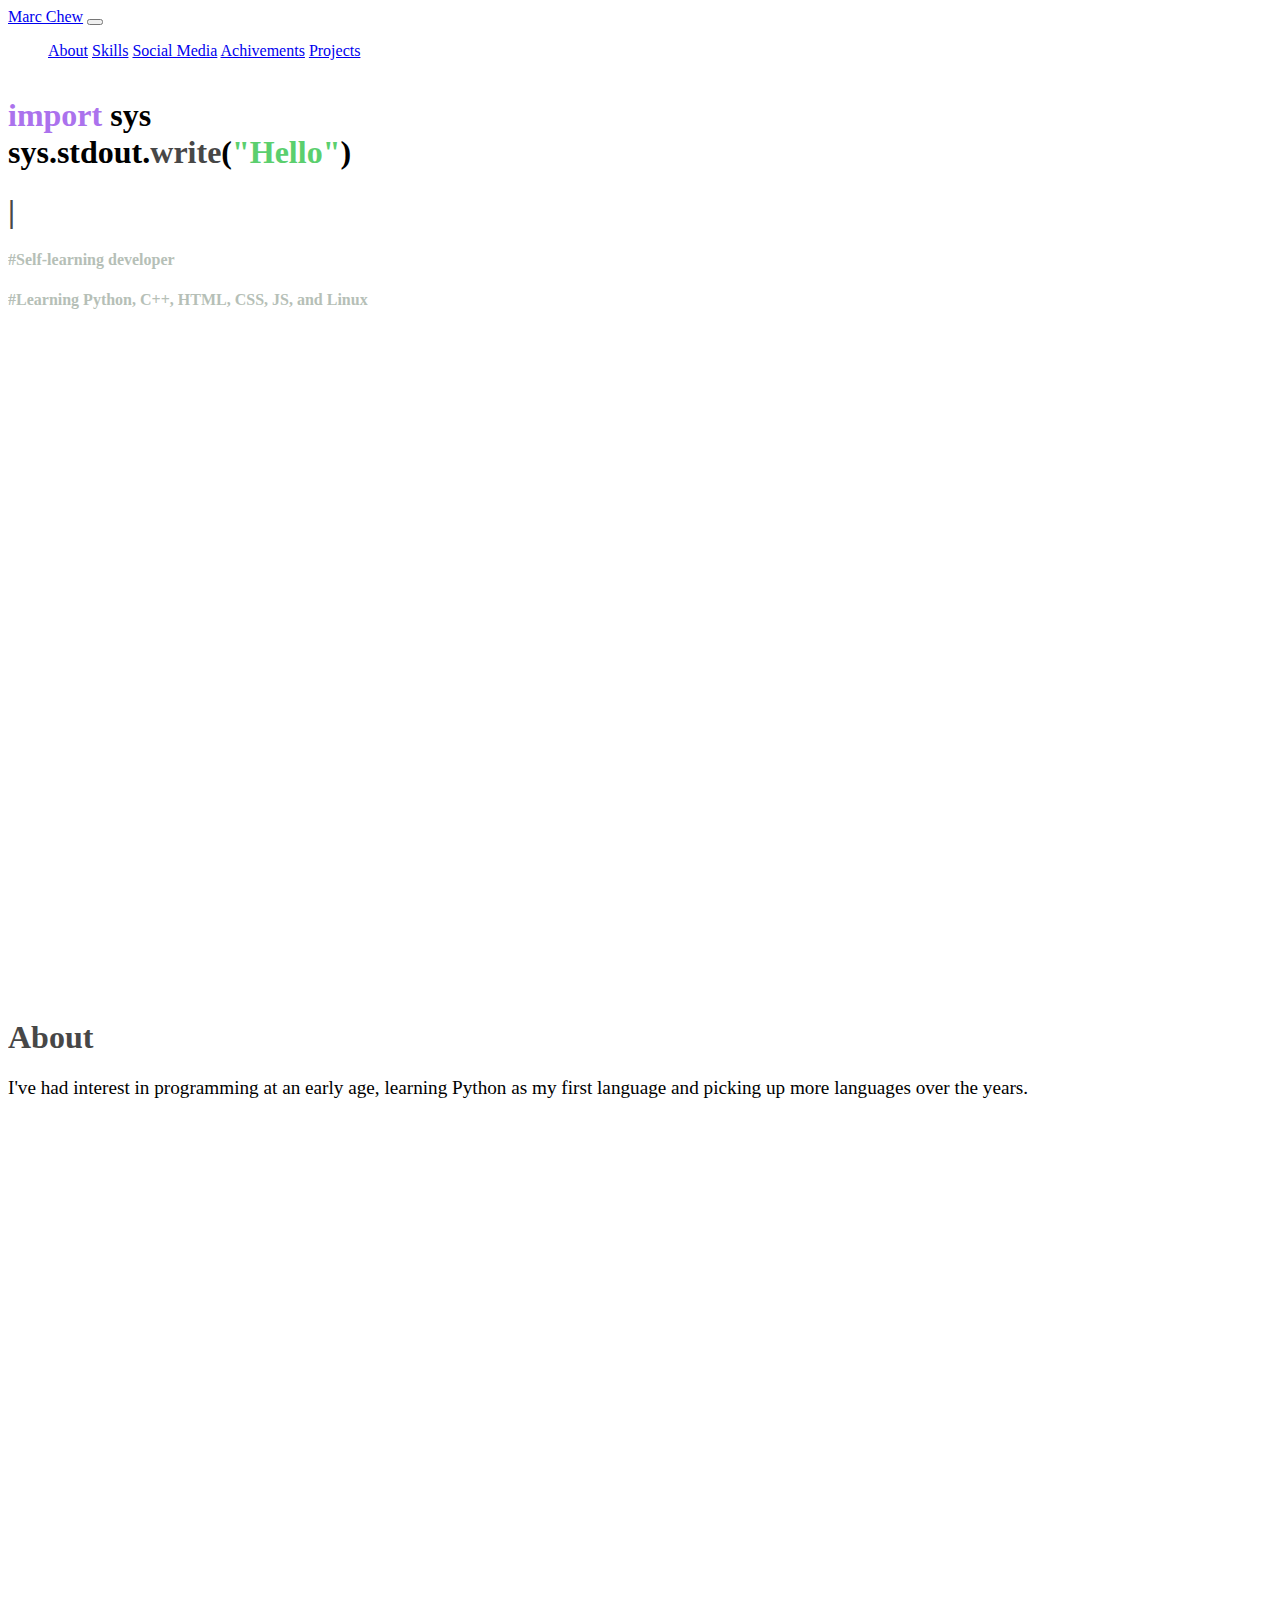
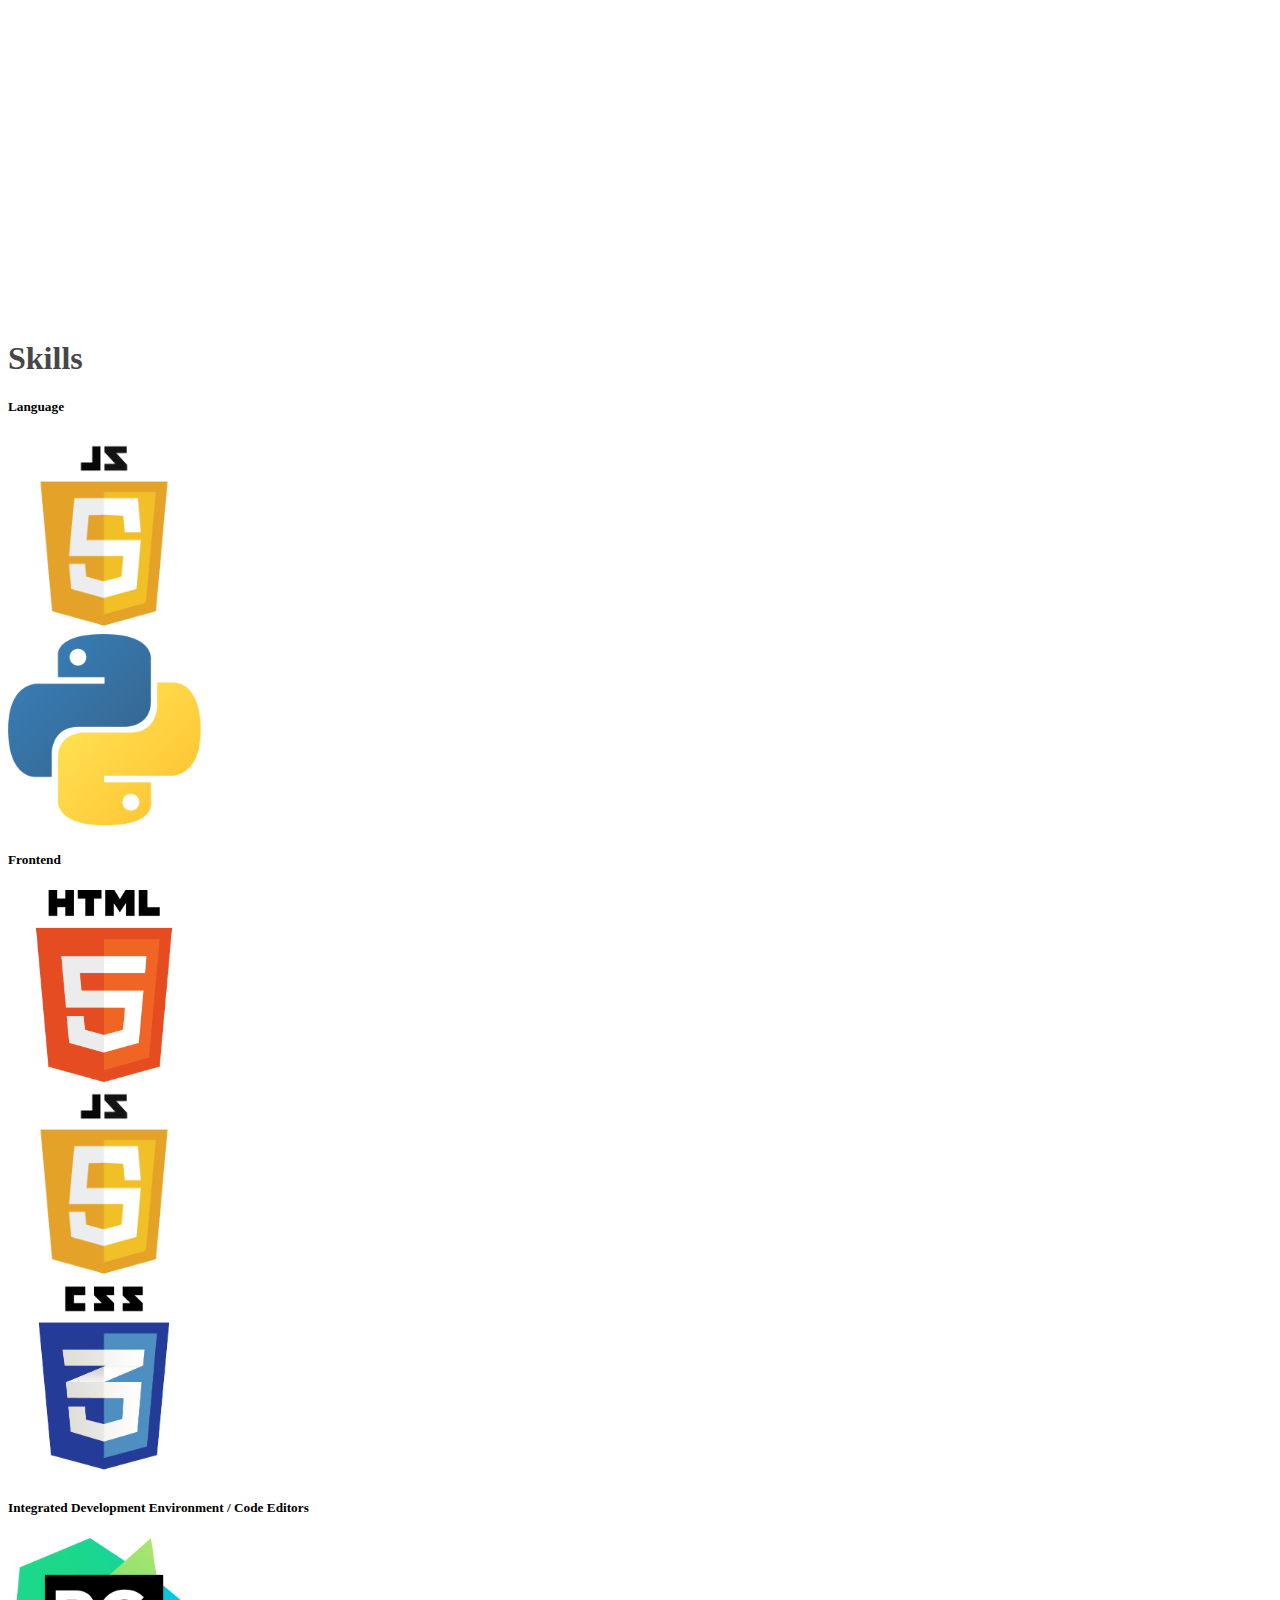
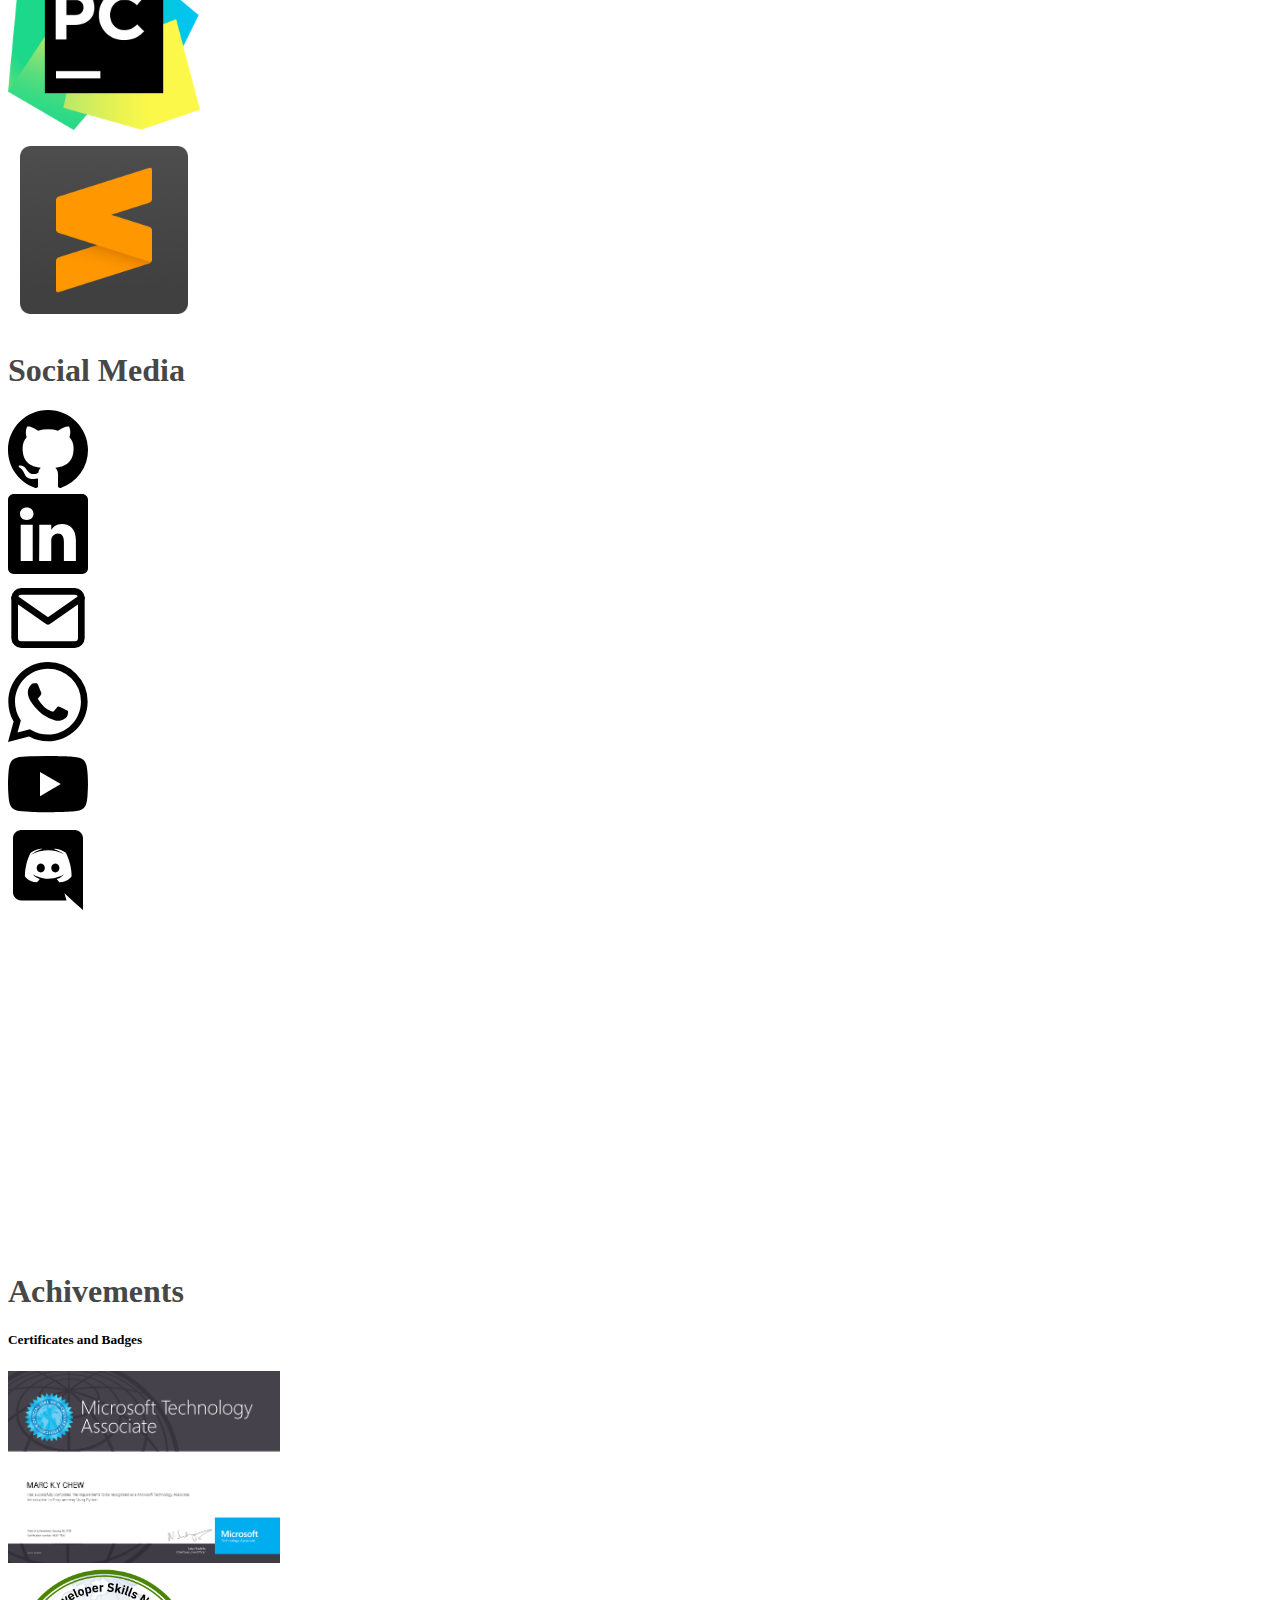
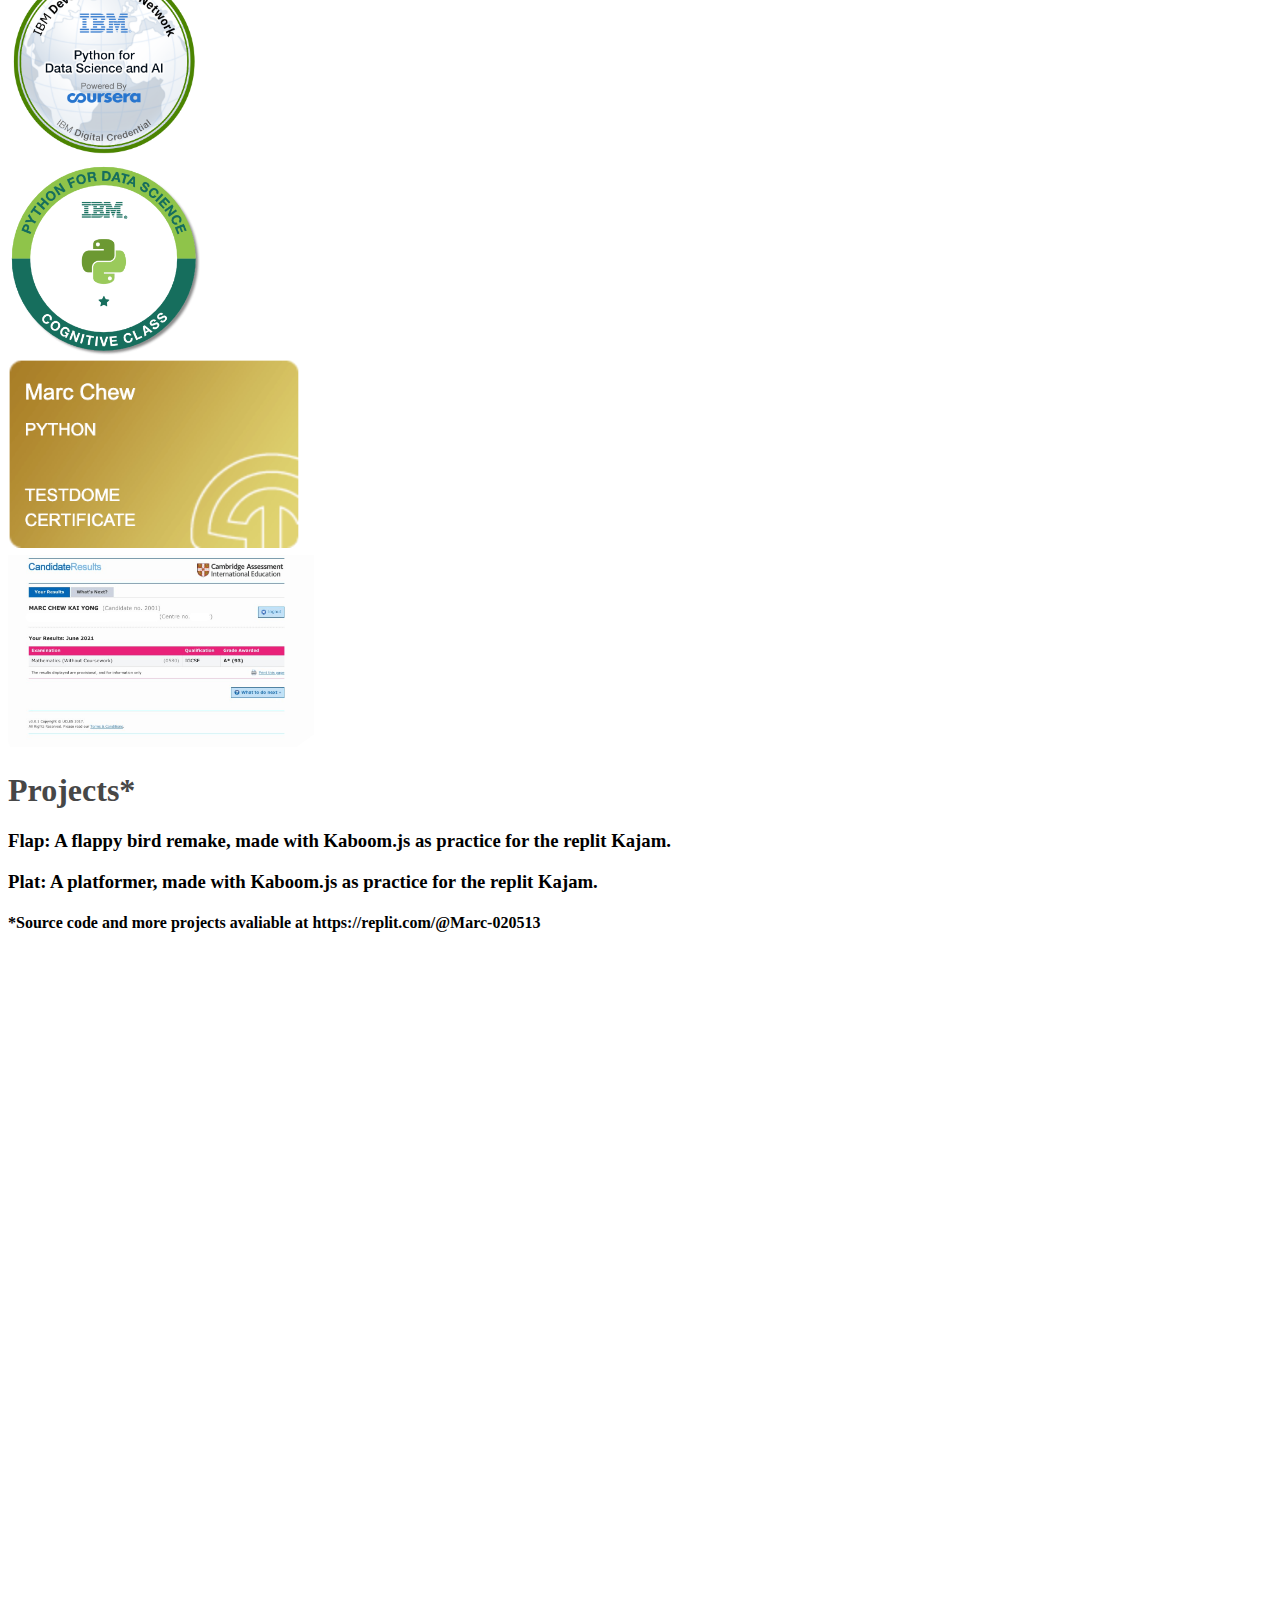
==== index.html @ f0d6da0d "Uploaded files" ====
<!DOCTYPE html>
<html lang="en" xmlns="http://www.w3.org/1999/xhtml">

<head>
	<meta charset="utf-8" />
	<meta name="viewport" content="width=device-width, initial-scale=1.0">
  <meta name="keywords" content="Marc Chew, marc chew, Marc chew, marc Chew, Marc Chew programming, marc chew programming, Marc chew programming, marc Chew programming">
	<meta name="description" content="Marc Chew is a self-learning developer, learning Python, C++, HTML, CSS, JS, and Linux.">
	<link href="style.css" rel="stylesheet" media="all" />
	<link href="https://cdn.jsdelivr.net/npm/bootstrap@5.1.3/dist/css/bootstrap.min.css" rel="stylesheet" integrity="sha384-1BmE4kWBq78iYhFldvKuhfTAU6auU8tT94WrHftjDbrCEXSU1oBoqyl2QvZ6jIW3"
	 crossorigin="anonymous">
	<link rel="shortcut icon" type="image/x-icon" href="media/favicon.ico" />
	<title>Marc Chew</title>
</head>

<body>
  
		<nav class="navbar navbar-expand-lg navbar-dark bg-dark navbar-fixed-top sticky-top" aria-label="Fourth navbar example">

			<a class="navbar-brand" href="#intro">Marc Chew</a>
			<button class="navbar-toggler" type="button" data-bs-toggle="collapse" data-bs-target="#navbarsExample04" aria-controls="navbarsExample04" aria-expanded="false" aria-label="Toggle navigation">
        <span class="navbar-toggler-icon"></span>
      </button>

      <div class="collapse navbar-collapse" id="navbarsExample04">
        <ul class="navbar-nav me-auto mb-2 mb-md-0">
        <a class="nav-link" href="#about"><i class="pr-2" data-feather="info"></i>About</a>
        <a class="nav-link" href="#skills"><i class="pr-2" data-feather="tool"></i>Skills</a>
        <a class="nav-link" href="#social"><i class="pr-2" data-feather="info"></i>Social Media</a>
        <a class="nav-link" href="#achivements"><i class="pr-2" data-feather="info"></i>Achivements</a>
				<a class="nav-link" href="#projects"><i class="pr-2" data-feather="info"></i>Projects</a>
					<!--
          IF YOU SEE THIS, IGNORE THIS, THIS IS FOR REFRENCE FOR OTHER PROJECTS.
          <li class="nav-item">
            <a class="nav-link disabled">Disabled</a>
          </li>
          <li class="nav-item dropdown">
            <a class="nav-link dropdown-toggle" href="#" id="dropdown04" data-bs-toggle="dropdown" aria-expanded="false">Dropdown</a>
            <ul class="dropdown-menu" aria-labelledby="dropdown04">
              <li><a class="dropdown-item" href="#">Action</a></li>
              <li><a class="dropdown-item" href="#">Another action</a></li>
              <li><a class="dropdown-item" href="#">Something else here</a></li>
            </ul>
          </li>!-->
        </ul>
    </div>
  </nav>


<main class="vh-100 pr-3 pl-3" >

        <div id="intro" class="d-flex align-items-center">
            <div>
                <div id="intro-title" class="d-flex align-items-end"><h1 class="display-4"><span style="color:#ab72ed">import </span><span style="color:#000000">sys<br></span><span style="color:#000000">sys.stdout.</span><span style="color:##3a7eb5">write</span><span style="color:#000000">(</span><span style="color:#5bcf6e">"Hello"</span><span style="color:#000000">)</span></h1><h1 class="display-3 blink">|</h1></div>
                    <h4 class="font-weight-light" style="color: #b6bfb7;">#Self-learning developer</h4>
                    <h4 class="font-weight-light" style="color: #b6bfb7;">#Learning Python, C++, HTML, CSS, JS, and Linux</h4>
            </div>
        </div>
        <div id="about" class="d-flex justify-content-center flex-column">  

            <h1 class="mt-4 mb-4 font-weight-light">About</h1>
            <div id="about-content" class="font-weight-light" >                
                <p>
                    I've had interest in programming at an early age, learning Python as my first language and picking up more languages over the years.
                </p>
            </div>
    </div>
    <div id="skills" class="d-flex flex-column">
            <h1 class="mt-4 mb-4 font-weight-light">Skills</h1>
            <div class="flex-fill d-flex flex-column justify-content-around align-items-stretch">
                <div class="card m-1 shadow" >
                    <div class="card-body">
                        <h5 class="card-title">Language</h5>
                        <div class="row row-cols-3">
                            <div class="col d-flex justify-content-around align-items-center">
                                <img class="img-fluid skills-image" src="media/js.png" />
                            </div>
                            <div class="col d-flex justify-content-around align-items-center">
                                <img class="img-fluid skills-image"  src="media/python.png" />
                            </div>
                            
                        </div>
                    </div>
                </div>
                <div class="card m-1 shadow" >
                    <div class="card-body">
                        <h5 class="card-title">Frontend</h5>
                        <div class="row row-cols-2 row-cols-sm-4">
                            <div class="col d-flex justify-content-around align-items-center">
                                <img class="img-fluid skills-image"  src="media/html5.png" />
                            </div>
                            <div class="col d-flex justify-content-around align-items-center">
                                <img class="img-fluid skills-image" src="media/js.png" />
                            </div>
                            <div class="col d-flex justify-content-around align-items-center">
                                <img class="img-fluid skills-image" src="media/css.png" />
                            </div>
                        </div>
                    </div>
                </div>
                <div class="card m-1 shadow" >                                        
                    <div class="card-body">
                        <h5 class="card-title">Integrated Development Environment / Code Editors</h5>
                        <div class="row row-cols-1 row-cols-sm-2">
                            <div class="col d-flex justify-content-around align-items-center">
                                <img class="img-fluid skills-image"  src="media/pycharm.png" />
                            </div>
                            <div class="col d-flex justify-content-around align-items-center">
                                <img class="img-fluid skills-image"  src="media/sublimetext.png" />
                            </div>
                        </div>
                    </div>
                </div>
                
            </div>
        </div>
    <div id="social" class="d-flex flex-column">
            <h1 class="mt-4 mb-4 font-weight-light">Social Media</h1>
            <div class="flex-fill d-flex align-items-center justify-content-center">
                <div class="p-4">
                    <div class="row row-cols-2 row-cols-sm-5">
                    
                        <div class="col">
                            <a class="social-icons d-flex flex-column align-items-center" target="blank" href="https://github.com/marcchew">
                                <svg xmlns="http://www.w3.org/2000/svg" width="16" height="16" fill="currentColor" class="bi bi-github" viewBox="0 0 16 16">
                                    <path d="M8 0C3.58 0 0 3.58 0 8c0 3.54 2.29 6.53 5.47 7.59.4.07.55-.17.55-.38 0-.19-.01-.82-.01-1.49-2.01.37-2.53-.49-2.69-.94-.09-.23-.48-.94-.82-1.13-.28-.15-.68-.52-.01-.53.63-.01 1.08.58 1.23.82.72 1.21 1.87.87 2.33.66.07-.52.28-.87.51-1.07-1.78-.2-3.64-.89-3.64-3.95 0-.87.31-1.59.82-2.15-.08-.2-.36-1.02.08-2.12 0 0 .67-.21 2.2.82.64-.18 1.32-.27 2-.27.68 0 1.36.09 2 .27 1.53-1.04 2.2-.82 2.2-.82.44 1.1.16 1.92.08 2.12.51.56.82 1.27.82 2.15 0 3.07-1.87 3.75-3.65 3.95.29.25.54.73.54 1.48 0 1.07-.01 1.93-.01 2.2 0 .21.15.46.55.38A8.012 8.012 0 0 0 16 8c0-4.42-3.58-8-8-8z"/>
                                </svg>
                                <label class="text-muted font-weight-light text-center">Github : marcchew</label>
                            </a>
                        </div>
                        <div class="col">
                            <a class="social-icons d-flex flex-column align-items-center" target="blank" href="https://www.linkedin.com/in/marc-chew-891592215/">
                                    <svg xmlns="http://www.w3.org/2000/svg" width="16" height="16" fill="currentColor" class="bi bi-linkedin" viewBox="0 0 16 16">
                                    <path d="M0 1.146C0 .513.526 0 1.175 0h13.65C15.474 0 16 .513 16 1.146v13.708c0 .633-.526 1.146-1.175 1.146H1.175C.526 16 0 15.487 0 14.854V1.146zm4.943 12.248V6.169H2.542v7.225h2.401zm-1.2-8.212c.837 0 1.358-.554 1.358-1.248-.015-.709-.52-1.248-1.342-1.248-.822 0-1.359.54-1.359 1.248 0 .694.521 1.248 1.327 1.248h.016zm4.908 8.212V9.359c0-.216.016-.432.08-.586.173-.431.568-.878 1.232-.878.869 0 1.216.662 1.216 1.634v3.865h2.401V9.25c0-2.22-1.184-3.252-2.764-3.252-1.274 0-1.845.7-2.165 1.193v.025h-.016a5.54 5.54 0 0 1 .016-.025V6.169h-2.4c.03.678 0 7.225 0 7.225h2.4z"/>
                                </svg>
                                <label class="text-muted font-weight-light text-center">Linkedin : Marc Chew</label>
                            </a>
                        </div>
                        <div class="col">
                            <a class="social-icons d-flex flex-column align-items-center" target="blank" href="mailto:marckychew@gmail.com">
                                <svg xmlns="http://www.w3.org/2000/svg" width="24" height="24" viewBox="0 0 24 24" fill="none" stroke="currentColor" stroke-width="2" stroke-linecap="round" stroke-linejoin="round" class="feather feather-mail"><path d="M4 4h16c1.1 0 2 .9 2 2v12c0 1.1-.9 2-2 2H4c-1.1 0-2-.9-2-2V6c0-1.1.9-2 2-2z"></path><polyline points="22,6 12,13 2,6"></polyline></svg>
                                <label class="text-muted font-weight-light text-center">Gmail : marckychew@gmail.com</label>
                            </a>
                        </div>
                        <div class="col">
                            <a class="social-icons d-flex flex-column align-items-center" target="blank" href="https://api.whatsapp.com/?phone=+60123266878">
                                <svg xmlns="http://www.w3.org/2000/svg" width="16" height="16" fill="currentColor" class="bi bi-whatsapp" viewBox="0 0 16 16">
                                      <path d="M13.601 2.326A7.854 7.854 0 0 0 7.994 0C3.627 0 .068 3.558.064 7.926c0 1.399.366 2.76 1.057 3.965L0 16l4.204-1.102a7.933 7.933 0 0 0 3.79.965h.004c4.368 0 7.926-3.558 7.93-7.93A7.898 7.898 0 0 0 13.6 2.326zM7.994 14.521a6.573 6.573 0 0 1-3.356-.92l-.24-.144-2.494.654.666-2.433-.156-.251a6.56 6.56 0 0 1-1.007-3.505c0-3.626 2.957-6.584 6.591-6.584a6.56 6.56 0 0 1 4.66 1.931 6.557 6.557 0 0 1 1.928 4.66c-.004 3.639-2.961 6.592-6.592 6.592zm3.615-4.934c-.197-.099-1.17-.578-1.353-.646-.182-.065-.315-.099-.445.099-.133.197-.513.646-.627.775-.114.133-.232.148-.43.05-.197-.1-.836-.308-1.592-.985-.59-.525-.985-1.175-1.103-1.372-.114-.198-.011-.304.088-.403.087-.088.197-.232.296-.346.1-.114.133-.198.198-.33.065-.134.034-.248-.015-.347-.05-.099-.445-1.076-.612-1.47-.16-.389-.323-.335-.445-.34-.114-.007-.247-.007-.38-.007a.729.729 0 0 0-.529.247c-.182.198-.691.677-.691 1.654 0 .977.71 1.916.81 2.049.098.133 1.394 2.132 3.383 2.992.47.205.84.326 1.129.418.475.152.904.129 1.246.08.38-.058 1.171-.48 1.338-.943.164-.464.164-.86.114-.943-.049-.084-.182-.133-.38-.232z"/>
                                </svg>
                                <!--<label class="text-muted font-weight-light text-center">Whatsapp : +60123266878</label>
                            </a>
                        </div>
                        <div class="col">
                            <a class="social-icons d-flex flex-column align-items-center" target="blank" href="https://t.me/marcchew130502">
                                <svg xmlns="http://www.w3.org/2000/svg" width="16" height="16" fill="currentColor" class="bi bi-telegram" viewBox="0 0 16 16">
                                  <path d="M16 8A8 8 0 1 1 0 8a8 8 0 0 1 16 0zM8.287 5.906c-.778.324-2.334.994-4.666 2.01-.378.15-.577.298-.595.442-.03.243.275.339.69.47l.175.055c.408.133.958.288 1.243.294.26.006.549-.1.868-.32 2.179-1.471 3.304-2.214 3.374-2.23.05-.012.12-.026.166.016.047.041.042.12.037.141-.03.129-1.227 1.241-1.846 1.817-.193.18-.33.307-.358.336a8.154 8.154 0 0 1-.188.186c-.38.366-.664.64.015 1.088.327.216.589.393.85.571.284.194.568.387.936.629.093.06.183.125.27.187.331.236.63.448.997.414.214-.02.435-.22.547-.82.265-1.417.786-4.486.906-5.751a1.426 1.426 0 0 0-.013-.315.337.337 0 0 0-.114-.217.526.526 0 0 0-.31-.093c-.3.005-.763.166-2.984 1.09z"/>
                                </svg>!-->
                                <label class="text-muted font-weight-light text-center">Telegram : marcchew130502</label>
                            </a>
                        </div>
                        <div class="col">
                            <a class="social-icons d-flex flex-column align-items-center" target="blank" href="https://www.youtube.com/channel/UCDdrkZkBKI3Zqi14JG07JEw">
                                <svg xmlns="http://www.w3.org/2000/svg" width="16" height="16" fill="currentColor" class="bi bi-youtube" viewBox="0 0 16 16">
                                    <path d="M8.051 1.999h.089c.822.003 4.987.033 6.11.335a2.01 2.01 0 0 1 1.415 1.42c.101.38.172.883.22 1.402l.01.104.022.26.008.104c.065.914.073 1.77.074 1.957v.075c-.001.194-.01 1.108-.082 2.06l-.008.105-.009.104c-.05.572-.124 1.14-.235 1.558a2.007 2.007 0 0 1-1.415 1.42c-1.16.312-5.569.334-6.18.335h-.142c-.309 0-1.587-.006-2.927-.052l-.17-.006-.087-.004-.171-.007-.171-.007c-1.11-.049-2.167-.128-2.654-.26a2.007 2.007 0 0 1-1.415-1.419c-.111-.417-.185-.986-.235-1.558L.09 9.82l-.008-.104A31.4 31.4 0 0 1 0 7.68v-.123c.002-.215.01-.958.064-1.778l.007-.103.003-.052.008-.104.022-.26.01-.104c.048-.519.119-1.023.22-1.402a2.007 2.007 0 0 1 1.415-1.42c.487-.13 1.544-.21 2.654-.26l.17-.007.172-.006.086-.003.171-.007A99.788 99.788 0 0 1 7.858 2h.193zM6.4 5.209v4.818l4.157-2.408L6.4 5.209z"/>
                                </svg>
                                <label class="text-muted font-weight-light text-center">Youtube : Marc</label>
                            </a>
                        </div>                    
                        <div class="col">
                            <a class="social-icons d-flex flex-column align-items-center" target="blank" href="https://discordapp.com/users/835733524648689705">
				<svg xmlns="http://www.w3.org/2000/svg" width="16" height="16" fill="currentColor" class="bi bi-discord" viewBox="0 0 16 16">
					<path d="M6.552 6.712c-.456 0-.816.4-.816.888s.368.888.816.888c.456 0 .816-.4.816-.888.008-.488-.36-.888-.816-.888zm2.92 0c-.456 0-.816.4-.816.888s.368.888.816.888c.456 0 .816-.4.816-.888s-.36-.888-.816-.888z"/>
					<path d="M13.36 0H2.64C1.736 0 1 .736 1 1.648v10.816c0 .912.736 1.648 1.64 1.648h9.072l-.424-1.48 1.024.952.968.896L15 16V1.648C15 .736 14.264 0 13.36 0zm-3.088 10.448s-.288-.344-.528-.648c1.048-.296 1.448-.952 1.448-.952-.328.216-.64.368-.92.472-.4.168-.784.28-1.16.344a5.604 5.604 0 0 1-2.072-.008 6.716 6.716 0 0 1-1.176-.344 4.688 4.688 0 0 1-.584-.272c-.024-.016-.048-.024-.072-.04-.016-.008-.024-.016-.032-.024-.144-.08-.224-.136-.224-.136s.384.64 1.4.944c-.24.304-.536.664-.536.664-1.768-.056-2.44-1.216-2.44-1.216 0-2.576 1.152-4.664 1.152-4.664 1.152-.864 2.248-.84 2.248-.84l.08.096c-1.44.416-2.104 1.048-2.104 1.048s.176-.096.472-.232c.856-.376 1.536-.48 1.816-.504.048-.008.088-.016.136-.016a6.521 6.521 0 0 1 4.024.752s-.632-.6-1.992-1.016l.112-.128s1.096-.024 2.248.84c0 0 1.152 2.088 1.152 4.664 0 0-.68 1.16-2.448 1.216z"/>
          </path></path></svg>
                                <label class="text-muted font-weight-light text-center">Discord: marc10668#8339</label>
                            </a>
                        </div>     												   
                    </div>
                </div>
                
            </div>
        </div>
        <div id="achivements" class="d-flex flex-column">
            <h1 class="mt-4 mb-4 font-weight-light">Achivements</h1>
            <div class="flex-fill d-flex flex-column justify-content-around align-items-stretch">
                <div class="card m-1 shadow">
                    <div class="card-body">
                        <h5 class="card-title">Certificates and Badges</h5>
                        <div class="row row-cols-3">
                            <div class="col d-flex justify-content-around align-items-center">
                                <img class="img-fluid skills-image"  src="media/98-381.png" />
                            </div>
                            <div class="col d-flex justify-content-around align-items-center">
                                <img class="img-fluid skills-image" src="media/coursera.png" />
                            </div>
                            <div class="col d-flex justify-content-around align-items-center">
                                <img class="img-fluid skills-image"  src="media/cognitiveclass.png" />
                            </div>                   
                        </div>
                    </div>
                </div> 
                <div class="card m-1 shadow" >                                        
                    <div class="card-body">
                        <div class="row row-cols-1 row-cols-sm-2">
                            <div class="col d-flex justify-content-around align-items-center">
                                <img class="img-fluid skills-image"  src="media/testdome.png" />
                            </div> 
                            <div class="col d-flex justify-content-around align-items-center">
                                <img class="img-fluid skills-image"  src="media/igmaths.png" />
                            </div>                                                 
                        </div>
                    </div>
                </div>             
            </div>
        </div>
				<div id="projects" class="d-flex flex-column">
				  <h1 class="mt-4 mb-4 font-weight-light">Projects*</h1>
				  <!--<a href="https://finder.marc-020513.repl.co" style="text-decoration:none; color: black;" target="blank" ><h3 class="mt-4 mb-4 font-weight-light">Finder: A discord bot that allows users to find another user's ID and profile picture.</h3></h1></a>!-->
					<a href="https://replit.com/@marc-020513/flap" style="text-decoration:none; color: black;" target="blank"><h3 class="mt-4 mb-4 font-weight-light">Flap: A flappy bird remake, made with Kaboom.js as practice for the replit Kajam.</h3></h1></a>
					<a href="https://replit.com/@marc-020513/plat" style="text-decoration:none; color: black;" target="blank"><h3 class="mt-4 mb-4 font-weight-light">Plat: A platformer, made with Kaboom.js as practice for the replit Kajam.</h3></h1></a>
					<a href="https://replit.com/@Marc-020513" style="text-decoration:none; color: black;" target="blank"><h4 class="mt-4 mb-4 font-weight-light">*Source code and more projects avaliable at https://replit.com/@Marc-020513</h5></h1></a>
				</div>
</main>
  <script src="https://cdn.jsdelivr.net/npm/bootstrap@5.1.3/dist/js/bootstrap.bundle.min.js" integrity="sha384-ka7Sk0Gln4gmtz2MlQnikT1wXgYsOg+OMhuP+IlRH9sENBO0LRn5q+8nbTov4+1p"
	 crossorigin="anonymous">
  
	</script>
</body>
</html>
---- style.css ----
body {
  display: grid;
  overflow-x: hidden;
	  overflow-y: scroll;
  scroll-behavior: smooth;
}

h1 {
  color: #474747;
}

main {
  overflow-y: scroll;
  scroll-behavior: smooth;
}
.social-icons {
  cursor: pointer;
  transition: all 0.3s ease;
  outline: none;
  color: inherit;
  text-decoration: none;
}

.social-icons:hover {
  margin-top: -1rem;
  outline: none;
  color: inherit;
  text-decoration: none;
}

.social-icons > svg {
  width: 5rem;
  height: 5rem;
}

.social-icons > label {
  opacity: 0;
  transition: all 0.3s ease;
}

.social-icons:hover > label {
  opacity: 1;
  margin-top: 1rem;
}

main > div {
  min-height: 100vh;
}
.hover {
  transition: all 0.3s ease;
}

.hover:hover {
  margin-top: -4rem;
  margin-bottom: 5rem !important;
}
a:hover {
  outline: none;
  color: inherit;
  text-decoration: none !important;
}
.job-card {
  padding: 2rem;
  transition: all 0.3s ease;
  border-radius: 0.5rem;
  width: auto;
}

.job-card:hover {
  box-shadow: 0rem 0rem 0.5rem grey;
}
.blink {
  animation: blinking 1.2s infinite;
}

@keyframes blinking {
  0% {
    color: black;
  }
  49% {
    color:black;
  }
  60% {
    color: transparent;
  }
  99% {
    color: transparent;
  }
  100% {
    color: black;
  }
}


.img-cutoff {
  max-height: 14rem;
  overflow-y: hidden;
}

#quick-actions {
  transition: all 0.3s ease;
  opacity: 0;
  color: #666666;
}

#quick-actions > a {
  color: #666666;
  transition: all 0.3s ease;
}

#quick-actions > a:hover {
  color: #999999;
}

#intro-title {
  word-break: break-word;
}

#about-content {
  font-size: larger;
  width: auto;
}

#projects-container {
  display: grid;
}



.skills-image {
  max-height: 12rem;
}



@media only screen and (min-width: 768px) {


  #intro-title {
    word-break: default;
  }

  #about-content {
    width: 100%;
  }

  .job-card {
    width: 80%;
  }
}
@media only screen and (min-width: 1440px) {
  #about-content {
    width: 50%;
  }

  #projects-container {
    display: grid;
  }

  .card-projects {
    width: 25rem;
  }
}
.skills-image {
  max-height: 12rem;
}



@media only screen and (min-width: 768px) {


  #intro-title {
    word-break: default;
  }

  #about-content {
    width: 100%;
  }

  .job-card {
    width: 80%;
  }
}
@media only screen and (min-width: 1440px) {
  #about-content {
    width: 50%;
  }

  #projects-container {
    display: grid;
  }

  .card-projects {
    width: 25rem;
  }
}
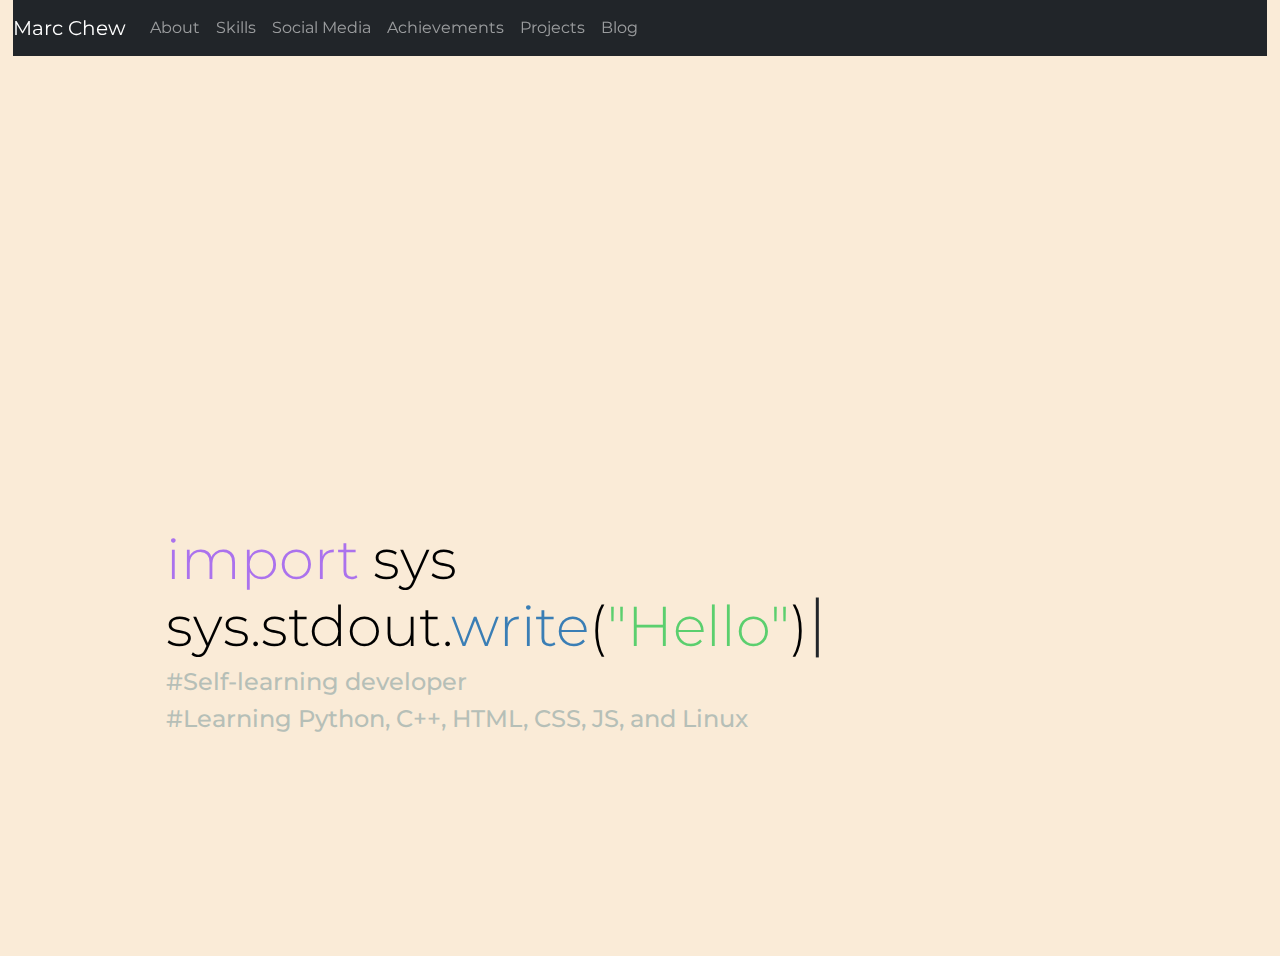
==== commit 8ac177a8: "Commiting" ====
--- a/index.html
+++ b/index.html
@@ -1,230 +1,68 @@
 <!DOCTYPE html>
-<html lang="en" xmlns="http://www.w3.org/1999/xhtml">
+<html lang="en">
+<head>
+    <meta charset="UTF-8">
+    <title>Marc Chew - Home</title>
+    <meta name="viewport" content="width=device-width, initial-scale=1.0">
+    <!-- Meta tags -->
+    <meta name="keywords" content="Marc Chew, marc chew, programming, developer">
+    <meta name="description" content="Marc Chew is a self-learning developer, learning Python, C++, HTML, CSS, JS, and Linux.">
+    <!-- Stylesheets -->
+    <link href="style.css" rel="stylesheet" media="all" />
+    <link href="https://cdn.jsdelivr.net/npm/bootstrap@5.1.3/dist/css/bootstrap.min.css" rel="stylesheet">
+    <!-- Favicon -->
+    <link rel="shortcut icon" type="image/x-icon" href="media/favicon.ico" />
+</head>
+<body>
+    <!-- Navigation Bar -->
+    <nav class="navbar navbar-expand-lg navbar-dark bg-dark sticky-top">
+        <a class="navbar-brand" href="index.html">Marc Chew</a>
+        <button class="navbar-toggler" type="button" data-bs-toggle="collapse" data-bs-target="#navbarNav" aria-controls="navbarNav" aria-expanded="false" aria-label="Toggle navigation">
+            <span class="navbar-toggler-icon"></span>
+        </button>
+        <div class="collapse navbar-collapse" id="navbarNav">
+            <ul class="navbar-nav">
+                <li class="nav-item">
+                    <a class="nav-link" href="about.html">About</a>
+                </li>
+                <li class="nav-item">
+                    <a class="nav-link" href="skills.html">Skills</a>
+                </li>
+                <li class="nav-item">
+                    <a class="nav-link" href="social.html">Social Media</a>
+                </li>
+                <li class="nav-item">
+                    <a class="nav-link" href="achievements.html">Achievements</a>
+                </li>
+                <li class="nav-item">
+                    <a class="nav-link" href="projects.html">Projects</a>
+                </li>
+                <li class="nav-item">
+                    <a class="nav-link" href="blog.html">Blog</a>
+                </li>
+            </ul>
+        </div>
+    </nav>
 
-<head>
-	<meta charset="utf-8" />
-	<meta name="viewport" content="width=device-width, initial-scale=1.0">
-  <meta name="keywords" content="Marc Chew, marc chew, Marc chew, marc Chew, Marc Chew programming, marc chew programming, Marc chew programming, marc Chew programming">
-	<meta name="description" content="Marc Chew is a self-learning developer, learning Python, C++, HTML, CSS, JS, and Linux.">
-	<link href="style.css" rel="stylesheet" media="all" />
-	<link href="https://cdn.jsdelivr.net/npm/bootstrap@5.1.3/dist/css/bootstrap.min.css" rel="stylesheet" integrity="sha384-1BmE4kWBq78iYhFldvKuhfTAU6auU8tT94WrHftjDbrCEXSU1oBoqyl2QvZ6jIW3"
-	 crossorigin="anonymous">
-	<link rel="shortcut icon" type="image/x-icon" href="media/favicon.ico" />
-	<title>Marc Chew</title>
-</head>
-
-<body>
-  
-		<nav class="navbar navbar-expand-lg navbar-dark bg-dark navbar-fixed-top sticky-top" aria-label="Fourth navbar example">
-
-			<a class="navbar-brand" href="#intro">Marc Chew</a>
-			<button class="navbar-toggler" type="button" data-bs-toggle="collapse" data-bs-target="#navbarsExample04" aria-controls="navbarsExample04" aria-expanded="false" aria-label="Toggle navigation">
-        <span class="navbar-toggler-icon"></span>
-      </button>
-
-      <div class="collapse navbar-collapse" id="navbarsExample04">
-        <ul class="navbar-nav me-auto mb-2 mb-md-0">
-        <a class="nav-link" href="#about"><i class="pr-2" data-feather="info"></i>About</a>
-        <a class="nav-link" href="#skills"><i class="pr-2" data-feather="tool"></i>Skills</a>
-        <a class="nav-link" href="#social"><i class="pr-2" data-feather="info"></i>Social Media</a>
-        <a class="nav-link" href="#achivements"><i class="pr-2" data-feather="info"></i>Achivements</a>
-				<a class="nav-link" href="#projects"><i class="pr-2" data-feather="info"></i>Projects</a>
-					<!--
-          IF YOU SEE THIS, IGNORE THIS, THIS IS FOR REFRENCE FOR OTHER PROJECTS.
-          <li class="nav-item">
-            <a class="nav-link disabled">Disabled</a>
-          </li>
-          <li class="nav-item dropdown">
-            <a class="nav-link dropdown-toggle" href="#" id="dropdown04" data-bs-toggle="dropdown" aria-expanded="false">Dropdown</a>
-            <ul class="dropdown-menu" aria-labelledby="dropdown04">
-              <li><a class="dropdown-item" href="#">Action</a></li>
-              <li><a class="dropdown-item" href="#">Another action</a></li>
-              <li><a class="dropdown-item" href="#">Something else here</a></li>
-            </ul>
-          </li>!-->
-        </ul>
-    </div>
-  </nav>
-
-
-<main class="vh-100 pr-3 pl-3" >
-
-        <div id="intro" class="d-flex align-items-center">
+    <!-- Intro Section -->
+    <main class="vh-100 pr-3 pl-3">
+        <div class="d-flex align-items-center" style="min-height: 100vh;">
             <div>
-                <div id="intro-title" class="d-flex align-items-end"><h1 class="display-4"><span style="color:#ab72ed">import </span><span style="color:#000000">sys<br></span><span style="color:#000000">sys.stdout.</span><span style="color:##3a7eb5">write</span><span style="color:#000000">(</span><span style="color:#5bcf6e">"Hello"</span><span style="color:#000000">)</span></h1><h1 class="display-3 blink">|</h1></div>
-                    <h4 class="font-weight-light" style="color: #b6bfb7;">#Self-learning developer</h4>
-                    <h4 class="font-weight-light" style="color: #b6bfb7;">#Learning Python, C++, HTML, CSS, JS, and Linux</h4>
+                <div id="intro-title" class="d-flex align-items-end">
+                    <h1 class="display-4">
+                        <span style="color:#ab72ed">import </span><span style="color:#000000">sys<br></span>
+                        <span style="color:#000000">sys.stdout.</span><span style="color:#3a7eb5">write</span><span style="color:#000000">(</span><span style="color:#5bcf6e">"Hello"</span><span style="color:#000000">)</span>
+                    </h1>
+                    <h1 class="display-3 blink">|</h1>
+                </div>
+                <h4 class="font-weight-light" style="color: #b6bfb7;">#Self-learning developer</h4>
+                <h4 class="font-weight-light" style="color: #b6bfb7;">#Learning Python, C++, HTML, CSS, JS, and Linux</h4>
             </div>
         </div>
-        <div id="about" class="d-flex justify-content-center flex-column">  
+    </main>
 
-            <h1 class="mt-4 mb-4 font-weight-light">About</h1>
-            <div id="about-content" class="font-weight-light" >                
-                <p>
-                    I've had interest in programming at an early age, learning Python as my first language and picking up more languages over the years.
-                </p>
-            </div>
-    </div>
-    <div id="skills" class="d-flex flex-column">
-            <h1 class="mt-4 mb-4 font-weight-light">Skills</h1>
-            <div class="flex-fill d-flex flex-column justify-content-around align-items-stretch">
-                <div class="card m-1 shadow" >
-                    <div class="card-body">
-                        <h5 class="card-title">Language</h5>
-                        <div class="row row-cols-3">
-                            <div class="col d-flex justify-content-around align-items-center">
-                                <img class="img-fluid skills-image" src="media/js.png" />
-                            </div>
-                            <div class="col d-flex justify-content-around align-items-center">
-                                <img class="img-fluid skills-image"  src="media/python.png" />
-                            </div>
-                            
-                        </div>
-                    </div>
-                </div>
-                <div class="card m-1 shadow" >
-                    <div class="card-body">
-                        <h5 class="card-title">Frontend</h5>
-                        <div class="row row-cols-2 row-cols-sm-4">
-                            <div class="col d-flex justify-content-around align-items-center">
-                                <img class="img-fluid skills-image"  src="media/html5.png" />
-                            </div>
-                            <div class="col d-flex justify-content-around align-items-center">
-                                <img class="img-fluid skills-image" src="media/js.png" />
-                            </div>
-                            <div class="col d-flex justify-content-around align-items-center">
-                                <img class="img-fluid skills-image" src="media/css.png" />
-                            </div>
-                        </div>
-                    </div>
-                </div>
-                <div class="card m-1 shadow" >                                        
-                    <div class="card-body">
-                        <h5 class="card-title">Integrated Development Environment / Code Editors</h5>
-                        <div class="row row-cols-1 row-cols-sm-2">
-                            <div class="col d-flex justify-content-around align-items-center">
-                                <img class="img-fluid skills-image"  src="media/pycharm.png" />
-                            </div>
-                            <div class="col d-flex justify-content-around align-items-center">
-                                <img class="img-fluid skills-image"  src="media/sublimetext.png" />
-                            </div>
-                        </div>
-                    </div>
-                </div>
-                
-            </div>
-        </div>
-    <div id="social" class="d-flex flex-column">
-            <h1 class="mt-4 mb-4 font-weight-light">Social Media</h1>
-            <div class="flex-fill d-flex align-items-center justify-content-center">
-                <div class="p-4">
-                    <div class="row row-cols-2 row-cols-sm-5">
-                    
-                        <div class="col">
-                            <a class="social-icons d-flex flex-column align-items-center" target="blank" href="https://github.com/marcchew">
-                                <svg xmlns="http://www.w3.org/2000/svg" width="16" height="16" fill="currentColor" class="bi bi-github" viewBox="0 0 16 16">
-                                    <path d="M8 0C3.58 0 0 3.58 0 8c0 3.54 2.29 6.53 5.47 7.59.4.07.55-.17.55-.38 0-.19-.01-.82-.01-1.49-2.01.37-2.53-.49-2.69-.94-.09-.23-.48-.94-.82-1.13-.28-.15-.68-.52-.01-.53.63-.01 1.08.58 1.23.82.72 1.21 1.87.87 2.33.66.07-.52.28-.87.51-1.07-1.78-.2-3.64-.89-3.64-3.95 0-.87.31-1.59.82-2.15-.08-.2-.36-1.02.08-2.12 0 0 .67-.21 2.2.82.64-.18 1.32-.27 2-.27.68 0 1.36.09 2 .27 1.53-1.04 2.2-.82 2.2-.82.44 1.1.16 1.92.08 2.12.51.56.82 1.27.82 2.15 0 3.07-1.87 3.75-3.65 3.95.29.25.54.73.54 1.48 0 1.07-.01 1.93-.01 2.2 0 .21.15.46.55.38A8.012 8.012 0 0 0 16 8c0-4.42-3.58-8-8-8z"/>
-                                </svg>
-                                <label class="text-muted font-weight-light text-center">Github : marcchew</label>
-                            </a>
-                        </div>
-                        <div class="col">
-                            <a class="social-icons d-flex flex-column align-items-center" target="blank" href="https://www.linkedin.com/in/marc-chew-891592215/">
-                                    <svg xmlns="http://www.w3.org/2000/svg" width="16" height="16" fill="currentColor" class="bi bi-linkedin" viewBox="0 0 16 16">
-                                    <path d="M0 1.146C0 .513.526 0 1.175 0h13.65C15.474 0 16 .513 16 1.146v13.708c0 .633-.526 1.146-1.175 1.146H1.175C.526 16 0 15.487 0 14.854V1.146zm4.943 12.248V6.169H2.542v7.225h2.401zm-1.2-8.212c.837 0 1.358-.554 1.358-1.248-.015-.709-.52-1.248-1.342-1.248-.822 0-1.359.54-1.359 1.248 0 .694.521 1.248 1.327 1.248h.016zm4.908 8.212V9.359c0-.216.016-.432.08-.586.173-.431.568-.878 1.232-.878.869 0 1.216.662 1.216 1.634v3.865h2.401V9.25c0-2.22-1.184-3.252-2.764-3.252-1.274 0-1.845.7-2.165 1.193v.025h-.016a5.54 5.54 0 0 1 .016-.025V6.169h-2.4c.03.678 0 7.225 0 7.225h2.4z"/>
-                                </svg>
-                                <label class="text-muted font-weight-light text-center">Linkedin : Marc Chew</label>
-                            </a>
-                        </div>
-                        <div class="col">
-                            <a class="social-icons d-flex flex-column align-items-center" target="blank" href="mailto:marckychew@gmail.com">
-                                <svg xmlns="http://www.w3.org/2000/svg" width="24" height="24" viewBox="0 0 24 24" fill="none" stroke="currentColor" stroke-width="2" stroke-linecap="round" stroke-linejoin="round" class="feather feather-mail"><path d="M4 4h16c1.1 0 2 .9 2 2v12c0 1.1-.9 2-2 2H4c-1.1 0-2-.9-2-2V6c0-1.1.9-2 2-2z"></path><polyline points="22,6 12,13 2,6"></polyline></svg>
-                                <label class="text-muted font-weight-light text-center">Gmail : marckychew@gmail.com</label>
-                            </a>
-                        </div>
-                        <div class="col">
-                            <a class="social-icons d-flex flex-column align-items-center" target="blank" href="https://api.whatsapp.com/?phone=+60123266878">
-                                <svg xmlns="http://www.w3.org/2000/svg" width="16" height="16" fill="currentColor" class="bi bi-whatsapp" viewBox="0 0 16 16">
-                                      <path d="M13.601 2.326A7.854 7.854 0 0 0 7.994 0C3.627 0 .068 3.558.064 7.926c0 1.399.366 2.76 1.057 3.965L0 16l4.204-1.102a7.933 7.933 0 0 0 3.79.965h.004c4.368 0 7.926-3.558 7.93-7.93A7.898 7.898 0 0 0 13.6 2.326zM7.994 14.521a6.573 6.573 0 0 1-3.356-.92l-.24-.144-2.494.654.666-2.433-.156-.251a6.56 6.56 0 0 1-1.007-3.505c0-3.626 2.957-6.584 6.591-6.584a6.56 6.56 0 0 1 4.66 1.931 6.557 6.557 0 0 1 1.928 4.66c-.004 3.639-2.961 6.592-6.592 6.592zm3.615-4.934c-.197-.099-1.17-.578-1.353-.646-.182-.065-.315-.099-.445.099-.133.197-.513.646-.627.775-.114.133-.232.148-.43.05-.197-.1-.836-.308-1.592-.985-.59-.525-.985-1.175-1.103-1.372-.114-.198-.011-.304.088-.403.087-.088.197-.232.296-.346.1-.114.133-.198.198-.33.065-.134.034-.248-.015-.347-.05-.099-.445-1.076-.612-1.47-.16-.389-.323-.335-.445-.34-.114-.007-.247-.007-.38-.007a.729.729 0 0 0-.529.247c-.182.198-.691.677-.691 1.654 0 .977.71 1.916.81 2.049.098.133 1.394 2.132 3.383 2.992.47.205.84.326 1.129.418.475.152.904.129 1.246.08.38-.058 1.171-.48 1.338-.943.164-.464.164-.86.114-.943-.049-.084-.182-.133-.38-.232z"/>
-                                </svg>
-                                <!--<label class="text-muted font-weight-light text-center">Whatsapp : +60123266878</label>
-                            </a>
-                        </div>
-                        <div class="col">
-                            <a class="social-icons d-flex flex-column align-items-center" target="blank" href="https://t.me/marcchew130502">
-                                <svg xmlns="http://www.w3.org/2000/svg" width="16" height="16" fill="currentColor" class="bi bi-telegram" viewBox="0 0 16 16">
-                                  <path d="M16 8A8 8 0 1 1 0 8a8 8 0 0 1 16 0zM8.287 5.906c-.778.324-2.334.994-4.666 2.01-.378.15-.577.298-.595.442-.03.243.275.339.69.47l.175.055c.408.133.958.288 1.243.294.26.006.549-.1.868-.32 2.179-1.471 3.304-2.214 3.374-2.23.05-.012.12-.026.166.016.047.041.042.12.037.141-.03.129-1.227 1.241-1.846 1.817-.193.18-.33.307-.358.336a8.154 8.154 0 0 1-.188.186c-.38.366-.664.64.015 1.088.327.216.589.393.85.571.284.194.568.387.936.629.093.06.183.125.27.187.331.236.63.448.997.414.214-.02.435-.22.547-.82.265-1.417.786-4.486.906-5.751a1.426 1.426 0 0 0-.013-.315.337.337 0 0 0-.114-.217.526.526 0 0 0-.31-.093c-.3.005-.763.166-2.984 1.09z"/>
-                                </svg>!-->
-                                <label class="text-muted font-weight-light text-center">Telegram : marcchew130502</label>
-                            </a>
-                        </div>
-                        <div class="col">
-                            <a class="social-icons d-flex flex-column align-items-center" target="blank" href="https://www.youtube.com/channel/UCDdrkZkBKI3Zqi14JG07JEw">
-                                <svg xmlns="http://www.w3.org/2000/svg" width="16" height="16" fill="currentColor" class="bi bi-youtube" viewBox="0 0 16 16">
-                                    <path d="M8.051 1.999h.089c.822.003 4.987.033 6.11.335a2.01 2.01 0 0 1 1.415 1.42c.101.38.172.883.22 1.402l.01.104.022.26.008.104c.065.914.073 1.77.074 1.957v.075c-.001.194-.01 1.108-.082 2.06l-.008.105-.009.104c-.05.572-.124 1.14-.235 1.558a2.007 2.007 0 0 1-1.415 1.42c-1.16.312-5.569.334-6.18.335h-.142c-.309 0-1.587-.006-2.927-.052l-.17-.006-.087-.004-.171-.007-.171-.007c-1.11-.049-2.167-.128-2.654-.26a2.007 2.007 0 0 1-1.415-1.419c-.111-.417-.185-.986-.235-1.558L.09 9.82l-.008-.104A31.4 31.4 0 0 1 0 7.68v-.123c.002-.215.01-.958.064-1.778l.007-.103.003-.052.008-.104.022-.26.01-.104c.048-.519.119-1.023.22-1.402a2.007 2.007 0 0 1 1.415-1.42c.487-.13 1.544-.21 2.654-.26l.17-.007.172-.006.086-.003.171-.007A99.788 99.788 0 0 1 7.858 2h.193zM6.4 5.209v4.818l4.157-2.408L6.4 5.209z"/>
-                                </svg>
-                                <label class="text-muted font-weight-light text-center">Youtube : Marc</label>
-                            </a>
-                        </div>                    
-                        <div class="col">
-                            <a class="social-icons d-flex flex-column align-items-center" target="blank" href="https://discordapp.com/users/835733524648689705">
-				<svg xmlns="http://www.w3.org/2000/svg" width="16" height="16" fill="currentColor" class="bi bi-discord" viewBox="0 0 16 16">
-					<path d="M6.552 6.712c-.456 0-.816.4-.816.888s.368.888.816.888c.456 0 .816-.4.816-.888.008-.488-.36-.888-.816-.888zm2.92 0c-.456 0-.816.4-.816.888s.368.888.816.888c.456 0 .816-.4.816-.888s-.36-.888-.816-.888z"/>
-					<path d="M13.36 0H2.64C1.736 0 1 .736 1 1.648v10.816c0 .912.736 1.648 1.64 1.648h9.072l-.424-1.48 1.024.952.968.896L15 16V1.648C15 .736 14.264 0 13.36 0zm-3.088 10.448s-.288-.344-.528-.648c1.048-.296 1.448-.952 1.448-.952-.328.216-.64.368-.92.472-.4.168-.784.28-1.16.344a5.604 5.604 0 0 1-2.072-.008 6.716 6.716 0 0 1-1.176-.344 4.688 4.688 0 0 1-.584-.272c-.024-.016-.048-.024-.072-.04-.016-.008-.024-.016-.032-.024-.144-.08-.224-.136-.224-.136s.384.64 1.4.944c-.24.304-.536.664-.536.664-1.768-.056-2.44-1.216-2.44-1.216 0-2.576 1.152-4.664 1.152-4.664 1.152-.864 2.248-.84 2.248-.84l.08.096c-1.44.416-2.104 1.048-2.104 1.048s.176-.096.472-.232c.856-.376 1.536-.48 1.816-.504.048-.008.088-.016.136-.016a6.521 6.521 0 0 1 4.024.752s-.632-.6-1.992-1.016l.112-.128s1.096-.024 2.248.84c0 0 1.152 2.088 1.152 4.664 0 0-.68 1.16-2.448 1.216z"/>
-          </path></path></svg>
-                                <label class="text-muted font-weight-light text-center">Discord: marc10668#8339</label>
-                            </a>
-                        </div>     												   
-                    </div>
-                </div>
-                
-            </div>
-        </div>
-        <div id="achivements" class="d-flex flex-column">
-            <h1 class="mt-4 mb-4 font-weight-light">Achivements</h1>
-            <div class="flex-fill d-flex flex-column justify-content-around align-items-stretch">
-                <div class="card m-1 shadow">
-                    <div class="card-body">
-                        <h5 class="card-title">Certificates and Badges</h5>
-                        <div class="row row-cols-3">
-                            <div class="col d-flex justify-content-around align-items-center">
-                                <img class="img-fluid skills-image"  src="media/98-381.png" />
-                            </div>
-                            <div class="col d-flex justify-content-around align-items-center">
-                                <img class="img-fluid skills-image" src="media/coursera.png" />
-                            </div>
-                            <div class="col d-flex justify-content-around align-items-center">
-                                <img class="img-fluid skills-image"  src="media/cognitiveclass.png" />
-                            </div>                   
-                        </div>
-                    </div>
-                </div> 
-                <div class="card m-1 shadow" >                                        
-                    <div class="card-body">
-                        <div class="row row-cols-1 row-cols-sm-2">
-                            <div class="col d-flex justify-content-around align-items-center">
-                                <img class="img-fluid skills-image"  src="media/testdome.png" />
-                            </div> 
-                            <div class="col d-flex justify-content-around align-items-center">
-                                <img class="img-fluid skills-image"  src="media/igmaths.png" />
-                            </div>                                                 
-                        </div>
-                    </div>
-                </div>             
-            </div>
-        </div>
-				<div id="projects" class="d-flex flex-column">
-				  <h1 class="mt-4 mb-4 font-weight-light">Projects*</h1>
-				  <!--<a href="https://finder.marc-020513.repl.co" style="text-decoration:none; color: black;" target="blank" ><h3 class="mt-4 mb-4 font-weight-light">Finder: A discord bot that allows users to find another user's ID and profile picture.</h3></h1></a>!-->
-					<a href="https://replit.com/@marc-020513/flap" style="text-decoration:none; color: black;" target="blank"><h3 class="mt-4 mb-4 font-weight-light">Flap: A flappy bird remake, made with Kaboom.js as practice for the replit Kajam.</h3></h1></a>
-					<a href="https://replit.com/@marc-020513/plat" style="text-decoration:none; color: black;" target="blank"><h3 class="mt-4 mb-4 font-weight-light">Plat: A platformer, made with Kaboom.js as practice for the replit Kajam.</h3></h1></a>
-					<a href="https://replit.com/@Marc-020513" style="text-decoration:none; color: black;" target="blank"><h4 class="mt-4 mb-4 font-weight-light">*Source code and more projects avaliable at https://replit.com/@Marc-020513</h5></h1></a>
-				</div>
-</main>
-  <script src="https://cdn.jsdelivr.net/npm/bootstrap@5.1.3/dist/js/bootstrap.bundle.min.js" integrity="sha384-ka7Sk0Gln4gmtz2MlQnikT1wXgYsOg+OMhuP+IlRH9sENBO0LRn5q+8nbTov4+1p"
-	 crossorigin="anonymous">
-  
-	</script>
+    <!-- Bootstrap JS -->
+    <script src="https://cdn.jsdelivr.net/npm/bootstrap@5.1.3/dist/js/bootstrap.bundle.min.js"></script>
+
 </body>
 </html>
-  --- a/style.css
+++ b/style.css
@@ -1,8 +1,17 @@
+/* General Styles */
+@import url('https://fonts.googleapis.com/css2?family=Montserrat:ital,wght@0,100..900;1,100..900&display=swap');
+:root {
+  --bs-body-bg: antiquewhite;
+}
+
 body {
-  display: grid;
-  overflow-x: hidden;
-	  overflow-y: scroll;
+  overflow: hidden;
   scroll-behavior: smooth;
+  font-family: "Montserrat", sans-serif !important;
+  font-optical-sizing: auto;
+  font-weight: 400;
+  font-style: normal;
+  background-color: antiquewhite !important;
 }
 
 h1 {
@@ -10,9 +19,25 @@
 }
 
 main {
+  margin-left: 3%;
+  margin-right: 3%;
+  scroll-behavior: smooth;
   overflow-y: scroll;
-  scroll-behavior: smooth;
+  -ms-overflow-style: none;
+  scrollbar-width: none;
+  padding: 10%;
 }
+
+.container::-webkit-scrollbar { 
+  display: none;
+}
+
+.navbar {
+  margin-left: 1%;
+  margin-right: 1%;
+}
+
+/* Social Icons */
 .social-icons {
   cursor: pointer;
   transition: all 0.3s ease;
@@ -46,19 +71,39 @@
 main > div {
   min-height: 100vh;
 }
+
+/* Hover Effect */
 .hover {
+  cursor: pointer;
+  transition: all 0.3s ease;
+  outline: none;
+  color: inherit;
+  text-decoration: none;
+}
+
+.hover:hover {
+  margin-top: -1rem;
+  outline: none;
+  color: inherit;
+  text-decoration: none;
+}
+
+.hover > img {
   transition: all 0.3s ease;
 }
 
-.hover:hover {
-  margin-top: -4rem;
-  margin-bottom: 5rem !important;
+.hover:hover > img {
+  transform: scale(1.05);
 }
+
+/* Links */
 a:hover {
   outline: none;
   color: inherit;
   text-decoration: none !important;
 }
+
+/* Job Card */
 .job-card {
   padding: 2rem;
   transition: all 0.3s ease;
@@ -69,129 +114,77 @@
 .job-card:hover {
   box-shadow: 0rem 0rem 0.5rem grey;
 }
+
+/* Blinking Cursor */
 .blink {
   animation: blinking 1.2s infinite;
 }
 
 @keyframes blinking {
   0% {
-    color: black;
+      color: black;
   }
   49% {
-    color:black;
+      color: black;
   }
   60% {
-    color: transparent;
+      color: transparent;
   }
   99% {
-    color: transparent;
+      color: transparent;
   }
   100% {
-    color: black;
+      color: black;
   }
 }
 
-
-.img-cutoff {
-  max-height: 14rem;
-  overflow-y: hidden;
+/* Images */
+.skills-image {
+  max-height: 12rem;
+  transition: all 0.3s ease;
+  margin-top: 10px;
 }
 
-#quick-actions {
-  transition: all 0.3s ease;
-  opacity: 0;
-  color: #666666;
+.skills-image:hover {
+  transform: scale(1.05);
 }
 
-#quick-actions > a {
-  color: #666666;
-  transition: all 0.3s ease;
-}
-
-#quick-actions > a:hover {
-  color: #999999;
-}
-
-#intro-title {
-  word-break: break-word;
-}
-
-#about-content {
-  font-size: larger;
-  width: auto;
-}
-
-#projects-container {
-  display: grid;
-}
-
-
-
-.skills-image {
-  max-height: 12rem;
-}
-
-
-
 @media only screen and (min-width: 768px) {
-
-
   #intro-title {
-    word-break: default;
+      word-break: normal;
   }
 
   #about-content {
-    width: 100%;
+      width: 100%;
   }
 
   .job-card {
-    width: 80%;
+      width: 80%;
   }
 }
+
 @media only screen and (min-width: 1440px) {
   #about-content {
-    width: 50%;
-  }
-
-  #projects-container {
-    display: grid;
+      width: 50%;
   }
 
   .card-projects {
-    width: 25rem;
+      width: 25rem;
   }
 }
-.skills-image {
-  max-height: 12rem;
+
+.card-title {
+  margin-bottom: 7px;
 }
 
+.carousel-item img {
+  max-width: 100%;
+  max-height: 80vh;
+  object-fit: contain;
+  margin: 0 auto;
+}
 
-
-@media only screen and (min-width: 768px) {
-
-
-  #intro-title {
-    word-break: default;
-  }
-
-  #about-content {
-    width: 100%;
-  }
-
-  .job-card {
-    width: 80%;
-  }
+.carousel-control-next,
+.carousel-control-prev , .carousel-indicators  {
+    filter: invert(100%);
 }
-@media only screen and (min-width: 1440px) {
-  #about-content {
-    width: 50%;
-  }
-
-  #projects-container {
-    display: grid;
-  }
-
-  .card-projects {
-    width: 25rem;
-  }
-}